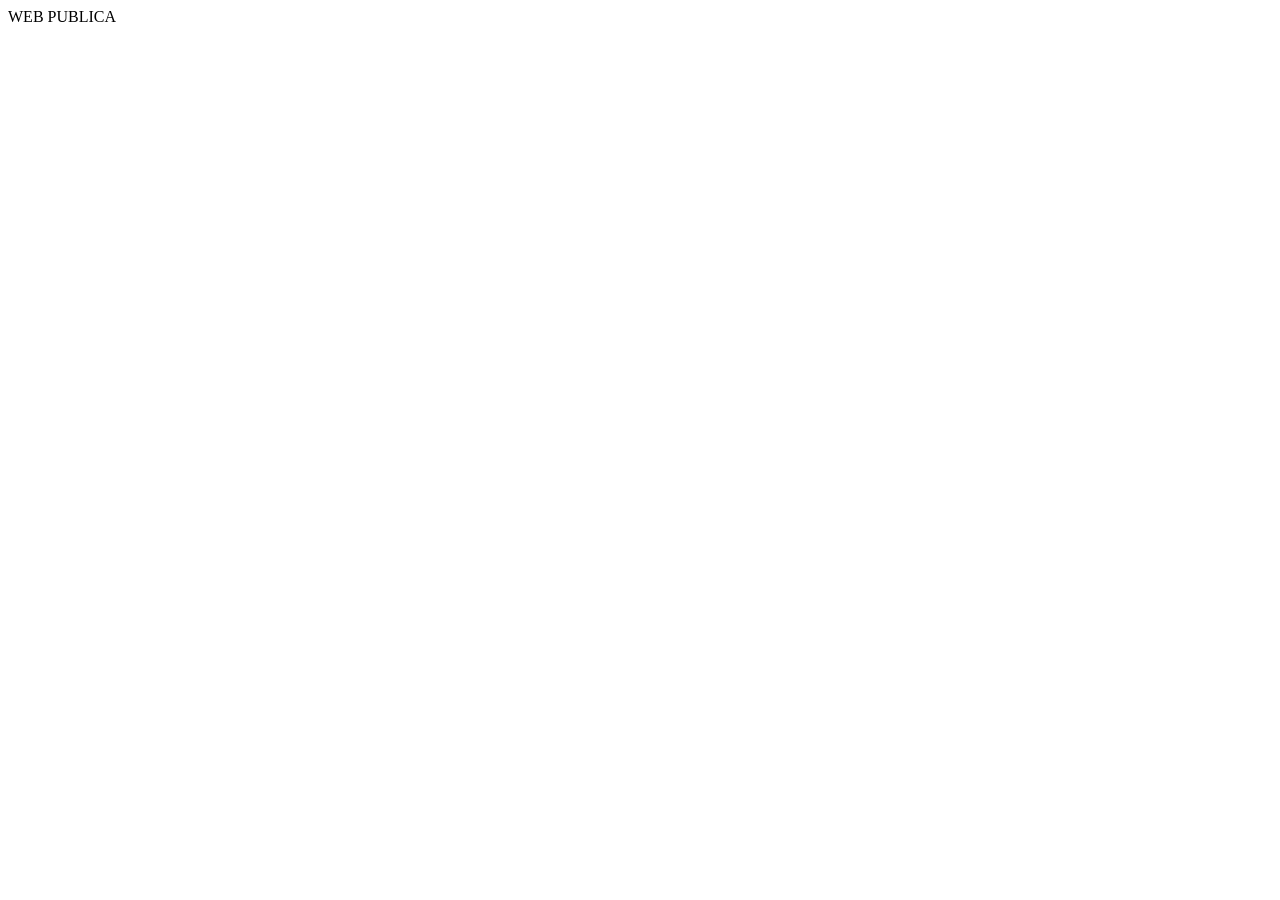
==== web/index.html @ b7ad9ca5 "oinarrizko azpiegitura" ====
<!DOCTYPE html>
<html lang="en">
<head>
    <meta charset="UTF-8">
    <meta name="viewport" content="width=device-width, initial-scale=1.0">
    <title>Document</title>
</head>
<body>
    WEB PUBLICA
</body>
</html>
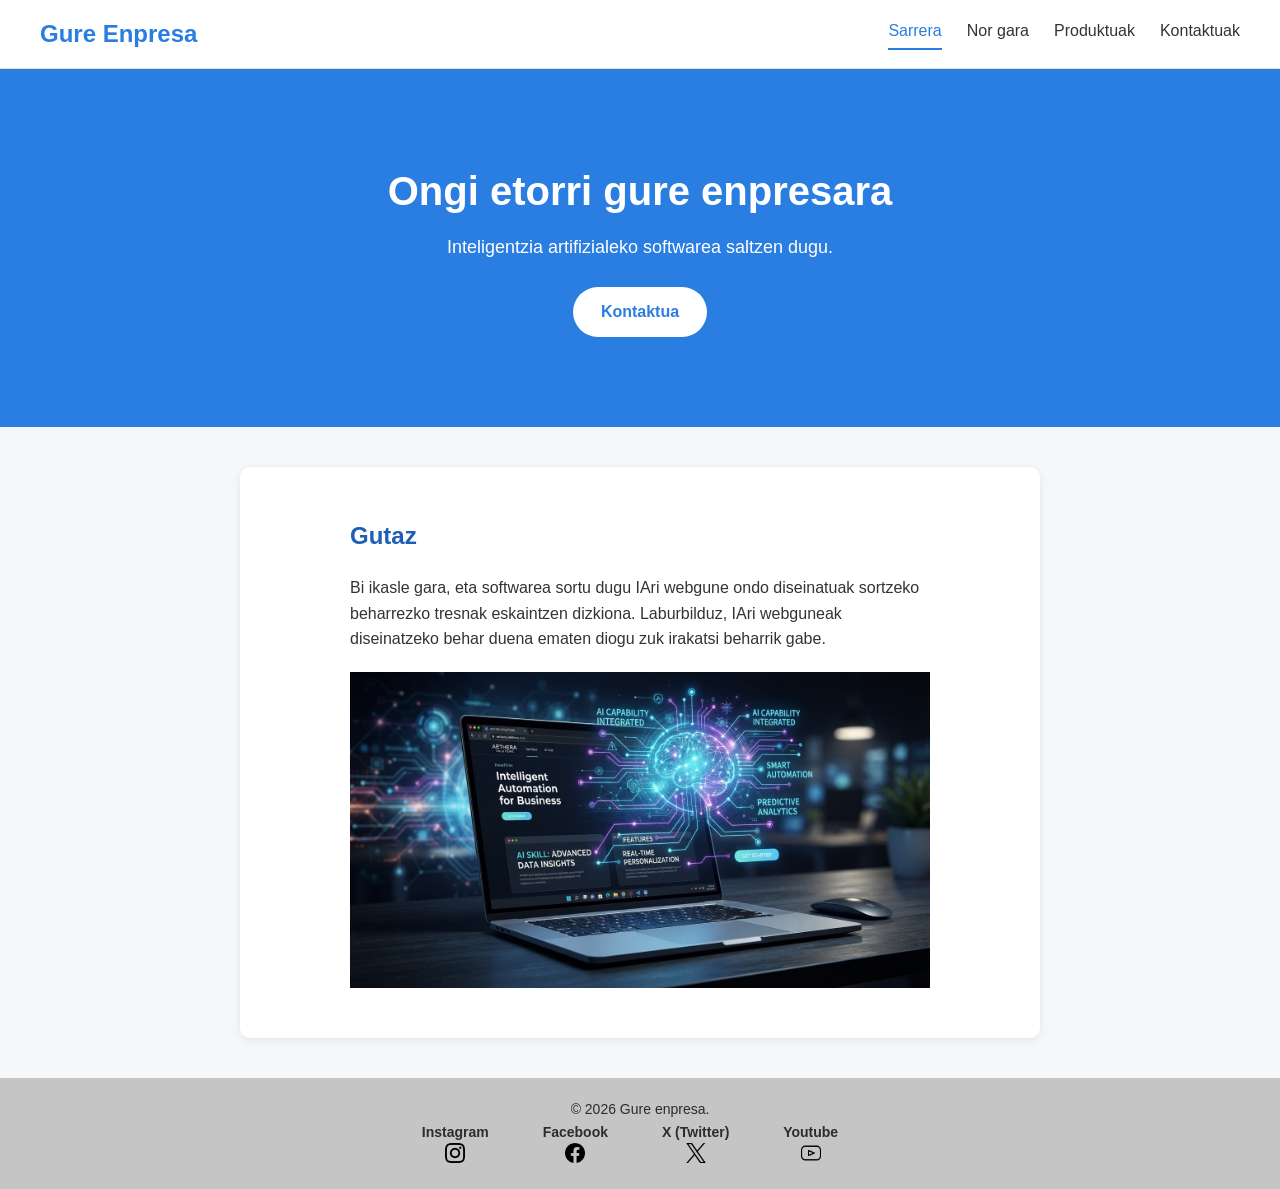
==== commit e2706c62: "Web" ====
--- a/web/index.html
+++ b/web/index.html
@@ -1,11 +1,63 @@
 <!DOCTYPE html>
-<html lang="en">
+<html lang="eu">
+
 <head>
-    <meta charset="UTF-8">
-    <meta name="viewport" content="width=device-width, initial-scale=1.0">
-    <title>Document</title>
+  <meta charset="UTF-8">
+  <meta name="viewport" content="width=device-width, initial-scale=1">
+  <title>Hasiera | Gure Enpresa</title>
+  <link rel="stylesheet" href="estilos.css">
 </head>
+
 <body>
-    WEB PUBLICA
+
+  <header class="header">
+    <a class="logo" href="index.html">Gure Enpresa</a>
+
+    <nav class="menu">
+      <a class="menu__enlace activo" href="index.html">Sarrera</a>
+      <a class="menu__enlace" href="quienes-somos.html">Nor gara</a>
+      <a class="menu__enlace" href="productos.html">Produktuak</a>
+      <a class="menu__enlace" href="contacto.html">Kontaktuak</a>
+    </nav>
+  </header>
+
+  <!-- GOI BURUA -->
+  <section class="banner">
+    <h1>Ongi etorri gure enpresara</h1>
+    <p>Inteligentzia artifizialeko softwarea saltzen dugu.</p>
+    <a class="boton" href="contacto.html">Kontaktua</a>
+  </section>
+
+  <main class="contenido">
+    <h2>Gutaz</h2>
+    <p>Bi ikasle gara, eta softwarea sortu dugu IAri webgune ondo diseinatuak sortzeko beharrezko tresnak eskaintzen
+      dizkiona. Laburbilduz, IAri webguneak diseinatzeko behar duena ematen diogu zuk irakatsi beharrik gabe.</p>
+    <img class="imagen" style="max-width: 600px;" src="image_4646c896.jpg" alt="Ordenagailu eramangarria eta IA irudia">
+  </main>
+
+  <footer class="footer">
+    <p>&copy; 2026 Gure enpresa.</p>
+
+    <div class="sare_sozialak">
+      <a href="https://www.instagram.com/zornotzafp">Instagram</a><br>
+      <img src="instagram.png" alt="Instagram">
+    </div>
+
+    <div class="sare_sozialak">
+      <a href="https://www.facebook.com/fpzornotza">Facebook</a><br>
+      <img src="facebook.png" alt="Facebook">
+    </div>
+
+    <div class="sare_sozialak">
+      <a href="https://x.com/fpzornotza">X (Twitter)</a><br>
+      <img src="gorjeo.png" alt="X (Twitter)">
+    </div>
+
+    <div class="sare_sozialak">
+      <a href="https://www.youtube.com/@CIFPZornotzaLHII">Youtube</a><br>
+      <img src="social.png" alt="Youtube">
+    </div>
+  </footer>
 </body>
-</html>+
+</html>
--- a/web/estilos.css
+++ b/web/estilos.css
@@ -0,0 +1,271 @@
+
+/* =========================================
+   GENERALA
+   ========================================= */
+* {
+  box-sizing: border-box;
+}
+
+body {
+  margin: 0;
+  font-family: Arial, Helvetica, sans-serif;
+  color: #333333;
+  background-color: #f5f7fa;
+  line-height: 1.6;
+}
+
+a {
+  text-decoration: none;
+}
+
+h1, h2, h3 {
+  color:#1c5fb3;
+}
+
+/* =========================================
+   "HEADER" ETA MENUA
+   ========================================= */
+.header {
+  display: flex;
+  justify-content: space-between;
+  align-items: center;
+  padding: 15px 40px;
+  background-color: #ffffff;
+  border-bottom: 1px solid #e0e0e0;
+  box-shadow: 0 2px 6px rgba(0, 0, 0, 0.05);
+}
+
+.logo {
+  font-size: 24px;
+  font-weight: bold;
+  color: #2a7de1;
+}
+
+.menu {
+  display: flex;
+  gap: 25px;
+}
+
+.menu__enlace {
+  color:#333333;
+  padding-bottom: 4px;
+  border-bottom: 2px solid transparent;
+}
+
+.menu__enlace:hover,
+.menu__enlace.activo {
+  color: #2a7de1;
+  border-bottom: 2px solid #2a7de1;
+}
+
+/* =========================================
+   BANNER HASIERA
+   ========================================= */
+.banner {
+  text-align: center;
+  padding: 90px 20px;
+  background-color: #2a7de1;
+}
+
+.banner h1 {
+  margin: 0 0 10px;
+  font-size: 40px;
+  color: #ffffff;
+}
+
+.banner p {
+  margin: 0 0 25px;
+  font-size: 18px;
+  color: #ffffff;
+}
+
+/* =========================================
+   ERDIKO EDUKIA
+   ========================================= */
+.contenido {
+  max-width: 800px;
+  margin: 40px auto;
+  padding: 30px 110px;
+  background-color:#ffffff;
+  border-radius: 10px;
+  box-shadow: 0 2px 8px rgba(0, 0, 0, 0.08);
+}
+
+/* =========================================
+  BOTOIAK
+   ========================================= */
+.boton {
+  display: inline-block;
+  padding: 12px 28px;
+  border: none;
+  border-radius: 25px;
+  background-color:#ffffff;
+  color: #2a7de1;
+  font-size: 16px;
+  font-weight: bold;
+  cursor: pointer;
+}
+
+.boton:hover {
+  background-color: #e8f0fc;
+}
+
+/* El botón del formulario va de color */
+.formulario .boton {
+  background-color: #2a7de1;
+  color: #ffffff;
+}
+
+.formulario .boton:hover {
+  background-color: #1c5fb3;
+}
+
+/* =========================================
+   PRODUKTUAK
+   ========================================= */
+.tarjetas {
+  display: flex;
+  gap: 20px;
+  margin-top: 25px;
+}
+
+.tarjeta {
+  flex: 1;
+  padding: 20px;
+  background-color: #f5f7fa;
+  border-radius: 8px;
+  border-top: 4px solid #2a7de1;
+}
+
+.tarjeta h3 {
+  margin-top: 0;
+}
+
+/* =========================================
+   FORMULARIOA
+   ========================================= */
+.formulario {
+  display: flex;
+  flex-direction: column;
+  gap: 8px;
+  margin-top: 25px;
+}
+
+.formulario label {
+  font-weight: bold;
+  margin-top: 8px;
+}
+
+.formulario input[type="text"],
+.formulario input[type="email"],
+.formulario input[type="tel"],
+.formulario textarea {
+  width: 100%;
+  padding: 12px;
+  border: 1px solid #cccccc;
+  border-radius: 6px;
+  font-family: inherit;
+  font-size: 15px;
+}
+
+.formulario input:focus,
+.formulario textarea:focus {
+  outline: none;
+  border-color:#2a7de1;
+}
+
+.formulario .privacidad {
+  font-weight: normal;
+  font-size: 14px;
+}
+
+.formulario .boton {
+  margin-top: 15px;
+  align-self: flex-start;
+}
+
+/* =========================================
+   "FOOTER"
+   ========================================= */
+.footer {
+  text-align: center;
+  padding: 20px;
+  background-color: #c5c5c5;
+  color: #2c2c2c;
+  font-size: 14px;
+  position: sticky;
+  top: 100vh;
+  margin-top: auto;
+}
+
+.footer p {
+  margin: 0;
+  font-weight: normal;
+}
+
+.footer a {
+  color:#2c2c2c;
+  margin: 0 5px;
+  padding: 5px 10px;
+}
+
+.footer img {
+   width: 20px; 
+   height: 20px;
+}
+.footer .sare_sozialak {
+  display: inline-block;  
+  margin-right: 20px;     
+  vertical-align: middle;
+}
+
+.footer .sare_sozialak a {
+  font-weight: bold;
+}
+/* =========================================
+   MUGIKORRA "MEDIA"
+   ========================================= */
+@media (max-width: 700px) {
+  .header {
+    flex-direction: column;
+    gap: 12px;
+    padding: 15px 20px;
+  }
+
+  .menu {
+    flex-wrap: wrap;
+    justify-content: center;
+    gap: 15px;
+  }
+
+  .banner h1 {
+    font-size: 30px;
+  }
+
+  .contenido {
+    margin: 20px 15px;
+    padding: 20px;
+  }
+
+  .tarjetas {
+    flex-direction: column;
+  }
+}
+
+/* =========================================
+   ARGAZKIAK
+   ========================================= */
+.imagen {
+  display: block;
+  margin: 20px auto;
+  width: 100%;
+  max-width: 300px;
+  height: auto;
+}
+
+.opinion {
+  margin: 15px 0;
+  padding: 10px 20px;
+  background-color:#f5f7fa;
+  border-left: 4px solid #2a7de1;
+}
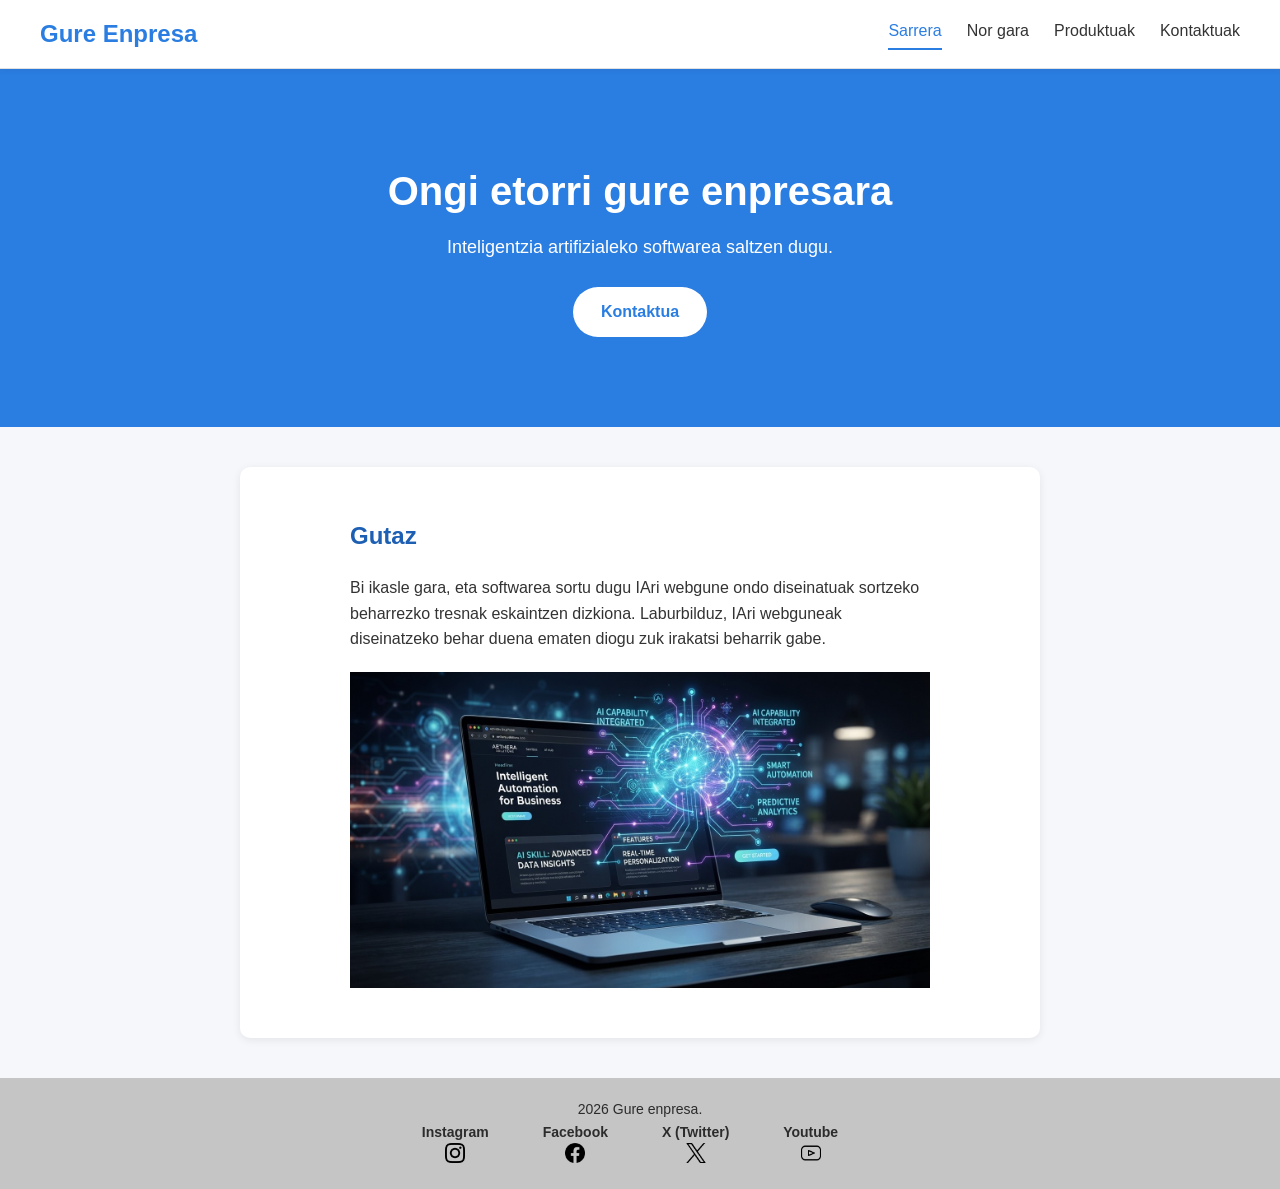
==== commit 3005e8ca: "erronka definitivo" ====
--- a/web/index.html
+++ b/web/index.html
@@ -12,7 +12,7 @@
 
   <header class="header">
     <a class="logo" href="index.html">Gure Enpresa</a>
-
+    
     <nav class="menu">
       <a class="menu__enlace activo" href="index.html">Sarrera</a>
       <a class="menu__enlace" href="quienes-somos.html">Nor gara</a>
@@ -36,7 +36,7 @@
   </main>
 
   <footer class="footer">
-    <p>&copy; 2026 Gure enpresa.</p>
+    <p>2026 Gure enpresa.</p>
 
     <div class="sare_sozialak">
       <a href="https://www.instagram.com/zornotzafp">Instagram</a><br>
--- a/web/estilos.css
+++ b/web/estilos.css
@@ -1,7 +1,6 @@
 
-/* =========================================
-   GENERALA
-   ========================================= */
+/* GENERALA*/
+
 * {
   box-sizing: border-box;
 }
@@ -22,9 +21,8 @@
   color:#1c5fb3;
 }
 
-/* =========================================
-   "HEADER" ETA MENUA
-   ========================================= */
+/*"HEADER" ETA MENUA*/
+
 .header {
   display: flex;
   justify-content: space-between;
@@ -33,6 +31,8 @@
   background-color: #ffffff;
   border-bottom: 1px solid #e0e0e0;
   box-shadow: 0 2px 6px rgba(0, 0, 0, 0.05);
+  position: sticky;
+  top: 0;
 }
 
 .logo {
@@ -58,9 +58,8 @@
   border-bottom: 2px solid #2a7de1;
 }
 
-/* =========================================
-   BANNER HASIERA
-   ========================================= */
+/*banner */
+
 .banner {
   text-align: center;
   padding: 90px 20px;
@@ -79,9 +78,8 @@
   color: #ffffff;
 }
 
-/* =========================================
-   ERDIKO EDUKIA
-   ========================================= */
+/*ERDIKO EDUKIA */
+
 .contenido {
   max-width: 800px;
   margin: 40px auto;
@@ -91,9 +89,8 @@
   box-shadow: 0 2px 8px rgba(0, 0, 0, 0.08);
 }
 
-/* =========================================
-  BOTOIAK
-   ========================================= */
+/*BOTOIAK */
+
 .boton {
   display: inline-block;
   padding: 12px 28px;
@@ -110,7 +107,7 @@
   background-color: #e8f0fc;
 }
 
-/* El botón del formulario va de color */
+
 .formulario .boton {
   background-color: #2a7de1;
   color: #ffffff;
@@ -120,9 +117,8 @@
   background-color: #1c5fb3;
 }
 
-/* =========================================
-   PRODUKTUAK
-   ========================================= */
+/* PRODUKTUAK */
+
 .tarjetas {
   display: flex;
   gap: 20px;
@@ -141,9 +137,8 @@
   margin-top: 0;
 }
 
-/* =========================================
-   FORMULARIOA
-   ========================================= */
+/* FORMULARIOA*/
+
 .formulario {
   display: flex;
   flex-direction: column;
@@ -184,9 +179,8 @@
   align-self: flex-start;
 }
 
-/* =========================================
-   "FOOTER"
-   ========================================= */
+/* "FOOTER"*/
+
 .footer {
   text-align: center;
   padding: 20px;
@@ -222,10 +216,9 @@
 .footer .sare_sozialak a {
   font-weight: bold;
 }
-/* =========================================
-   MUGIKORRA "MEDIA"
-   ========================================= */
-@media (max-width: 700px) {
+/* MUGIKORRA "MEDIA"*/
+
+@media (max-width: 600px) {
   .header {
     flex-direction: column;
     gap: 12px;
@@ -252,9 +245,8 @@
   }
 }
 
-/* =========================================
-   ARGAZKIAK
-   ========================================= */
+/*ARGAZKIAK*/
+
 .imagen {
   display: block;
   margin: 20px auto;
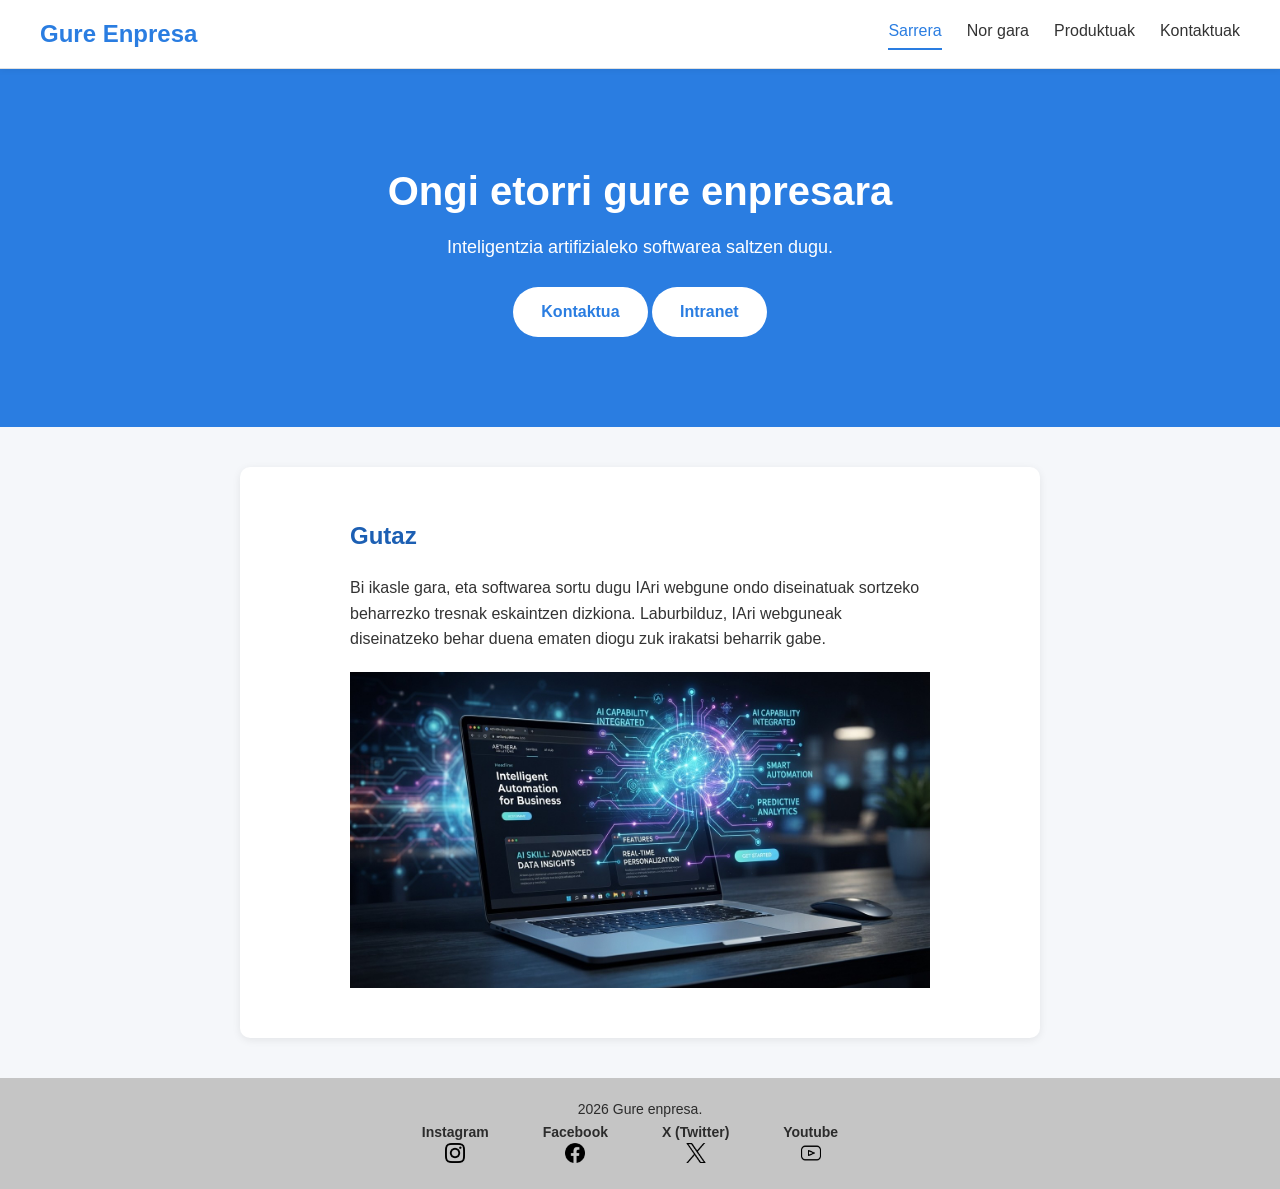
==== commit 59953c23: "Erronka hecho en casa" ====
--- a/web/index.html
+++ b/web/index.html
@@ -26,6 +26,7 @@
     <h1>Ongi etorri gure enpresara</h1>
     <p>Inteligentzia artifizialeko softwarea saltzen dugu.</p>
     <a class="boton" href="contacto.html">Kontaktua</a>
+    <a class="boton" href="http://localhost:443/">Intranet</a>
   </section>
 
   <main class="contenido">
